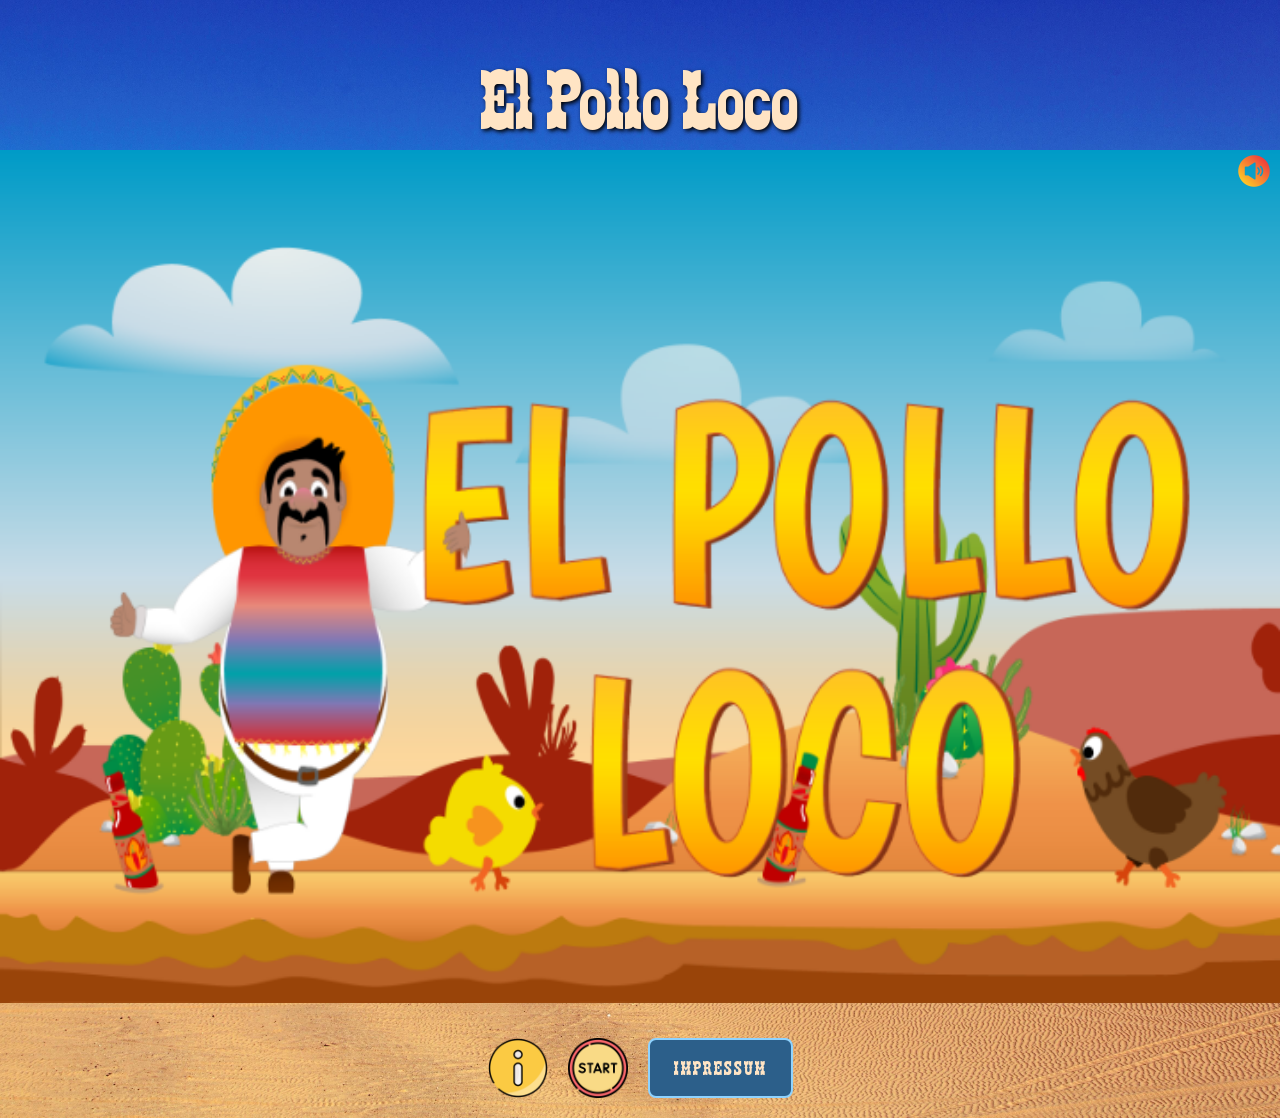
==== index.html @ 4a6bc921 "bugfixes mobile app;" ====
<!DOCTYPE html>
<html translate="no">

<head>
    <meta charset="UTF-8">
    <meta name="viewport" content="width=device-width, initial-scale=1.0">
    <title>El Pollo Loco - Let's Play!</title>
    <link rel="icon" type="image/png" href="./img/3_enemies_chicken/chicken_normal/1_walk/1_w.png" width:16px;>
    <link rel="stylesheet" href="style.css">
    <link rel="stylesheet" href="mobile_style.css">
    <script src="models/drawable-object.class.js"></script>
    <script src="models/status-bar.class.js"></script>
    <script src="models/world.class.js"></script>
    <script src="models/moveable-object.class.js"></script>
    <script src="models/collectable-objects.class.js"></script>
    <script src="models/character.class.js"></script>
    <script src="models/small-chicken.class.js"></script>
    <script src="models/chicken.class.js"></script>
    <script src="models/cloud.class.js"></script>
    <script src="models/background-object.class.js"></script>
    <script src="models/keyboard.class.js"></script>
    <script src="models/endboss.class.js"></script>
    <script src="models/throwable-object.class.js"></script>
    <script src="models/level.class.js"></script>
    <script src="models/screen.class.js"></script>
    <script src="models/audio.class.js"></script>
    <script src="level/level1.js"></script>
    <script src="js/game.js"></script>
    <script src="js/mobile_functions.js"></script>
</head>

<body onload="init()">
    <div id="rotate_overlay" class="rotate_overlay d_none">
        <p>Please rotate your device</p>
    </div>
    <div id="headline" class="headline">
        <h1>El Pollo Loco</h1>
    </div>
    <div id="game_container">

        <div id="canvas_wrapper">
            <canvas id="canvas" width="720" height="480">
            </canvas>
            <img id="fullscreen_btn" src="./icons/fullscreen.png" alt="Fullscreen" onclick="toggleFullscreen()">
            <img id="mute_btn_desktop" src="./icons/mute.png" alt="Mute" onclick="world.audio.toggleMute()">
            <div id="mobile_controls" class="d_none">
                <div id="mobile_top_right">
                    <img id="mute_btn" src="./icons/mute.png" alt="Mute" onclick="world.audio.toggleMute()">
                    <div id="menu_wrapper">
                        <img id="menu_btn" src="./icons/menu.png" alt="Menu" onclick="toggleMobileMenu(event)">
                        <!-- MOBILE MENU -->
                        <div id="mobile_menu" class="mobile_menu d_none">
                            <button onclick="continueGame()">
                                CONTINUE
                            </button>
                            <button onclick="restartGame()">
                                RESTART GAME
                            </button>
                            <button onclick="openModalGameDescriptionMobile()">
                                HOW TO PLAY
                            </button>
                            <button onclick="goBackToStartScreen()">
                                GO BACK TO START SCREEN
                            </button>
                        </div>
                    </div>
                </div>
                <div id="mobile_move_controls">
                    <img src="./icons/left-arrow.png" ontouchstart="keyboard.LEFT = true"
                        ontouchend="keyboard.LEFT = false">
                    <img src="./icons/right-arrow.png" ontouchstart="keyboard.RIGHT = true"
                        ontouchend="keyboard.RIGHT = false">
                </div>
                <div id="mobile_action_controls">
                    <img src="./icons/up-arrow.png" ontouchstart="keyboard.SPACE = true"
                        ontouchend="keyboard.SPACE = false">

                    <img src="./icons/throw.png" ontouchstart="keyboard.D = true" ontouchend="keyboard.D = false">
                </div>
            </div>
        </div>
        <!-- <div id="rotate_overlay_gameplay" class="rotate_overlay_gameplay d_none">
            <p>Please rotate your device</p>
        </div> -->
        <div id="overlay_mobile_game_description" class="overlay d_none"
            onclick="closeModal('overlay_mobile_game_description')">
            <div class="modal_game_description" onclick="event.stopPropagation()">
                <h2>How to Play</h2>
                <li>Use the arrow keys to move left and right.</li>
                <li>Press the Up-Button to jump.</li>
                <li>Jump on enemies to defeat them.</li>
                <li>Collect bottles for throwing them.</li>
                <li>Press the Hand-Button to throw a bottle to damage enemies.</li>
                <li>Collect coins to increase your score.</li>
                <li>Defeat the end boss to win the game.</li>
            </div>
        </div>
        <div id="game_description_mobile" class="game_description d_none">
        <img id="info" src="./icons/info.png" alt="Info Icon" ontouchstart="openModal('overlay')">
        <img id="start_game" src="./icons/start-button.png" alt="Start Game Icon" ontouchstart="startGameButton()">
        <button id="impressum_btn" ontouchstart="openModal('impressum_overlay')">IMPRESSUM</button>
    </div>
    </div>
    <div id="game_description" class="game_description">
        <img id="info" src="./icons/info.png" alt="Info Icon" onclick="openModal('overlay')">
        <img id="start_game" src="./icons/start-button.png" alt="Start Game Icon" onclick="startGameButton()">
        <button id="impressum_btn" onclick="openModal('impressum_overlay')">IMPRESSUM</button>
    </div>
    <div id="overlay" class="overlay d_none" onclick="closeModal('overlay')">
        <div class="modal_game_description" onclick="event.stopPropagation()">
            <h2>How to Play</h2>
            <li>Press the 'S' key to start the game.</li>
            <li>Use the arrow keys to move left and right.</li>
            <li>Press the spacebar to jump.</li>
            <li>Jump on enemies to defeat them.</li>
            <li>Collect bottles for throwing them.</li>
            <li>Press the 'D' key to throw a bottle to damage enemies.</li>
            <li>Collect coins to increase your score.</li>
            <li>Defeat the end boss to win the game.</li>
            <li>Press the 'P' key to pause the game.</li>
            <li>Press the 'ESC' key to leave and go back to start screen.</li>
        </div>
    </div>
    <div id="impressum_overlay" class="overlay d_none" onclick="closeModal('impressum_overlay')">
        <div class="modal_impressum" onclick="event.stopPropagation()">
            <div class="impressum">
                <h2>Impressum</h2>
                <br>
                <p>Angaben gemäß § 5 DDG</p>
                <br>
                <p><strong>Johanna Frühsommer</strong><br>
                    Kapuzinerstraße 31 <br>
                    80337 München <br>
                </p>
                <br>
                <p><strong>Kontakt:</strong> <br>
                    E-Mail: <a href='mailto:johanna.j.f@web.de'>johanna.j.f@web.de</a></br></p>
                <br>
                <p><strong>Bildnachweise:</strong><br>
                <p>Right/Left/Jump-icons <a target="_blank"
                        href="https://www.flaticon.com/de/suche?author_id=338&style_id=&type=standard&word=pfeil">by
                        IconMarketPK</a> <br>
                    <a target="_blank" href="https://icons8.com/icon/52134/close">Close</a> icon by <a target="_blank"
                        href="https://icons8.com">Icons8</a>
                </p>
            </div>
        </div>
    </div>

</body>

</html>
---- style.css ----
@font-face {
    font-family: 'zabars';
    src: url('fonts/zabars.ttf') format('truetype');
}

body {
    display: flex;
    flex-direction: column;
    align-items: center;
    background-image: url('img/falkenpost-desert-1654439.jpg');
    background-size: cover;
    background-repeat: no-repeat;
    background-position: center;
    color: bisque;
    font-family: 'zabars', sans-serif;
    min-height: 100dvh;
    margin: 0;
    box-sizing: border-box;
}

.headline {
    display: flex;
    justify-content: center;
    width: 100%;
    height: 150px;
}

h1 {
    padding-top:50px; 
    padding-bottom:20px; 
    font-size: 85px;
    font-weight: 100;
    initial-letter: 3px;
    text-shadow: 2px 2px 4px #000000;
    margin:0;
    
}

h2 {
    padding-top:10px; 
    padding-bottom:10px; 
    font-size: 35px;
    text-shadow: 1px 1px 2px #000000;
    font-weight: 100;
    initial-letter: 3px;
    font-family: zabars, sans-serif;
    margin:0;
}

canvas {
    background-color: black;
    display: block;
}

#canvas_wrapper {
    position: relative;
    display: inline-block;
}

.game_description {
    display: flex;
    justify-content: center;
    gap: 20px;
    margin-bottom: 20px;
    margin-top: 35px;
    height: 60px;
    
}

.game_description img {
    width: 60px;
    height: 60px;
    cursor: pointer;
}   

.overlay {
    position: fixed;
    inset: 0;
    background: rgba(0,0,0,0.5);
    display: flex;
    justify-content: center;
    /* align-items: center; */
    z-index: 999;
    padding-right: 50px;
    padding-left: 50px;
    padding-top: 50px;
    padding-bottom: 300px;
}

.modal_game_description {
    background-color:rgba(255, 228, 196, 0.9);
    padding: 30px;
    border-radius: 12px;
    color:bisque;
}

.modal_game_description h2 {
    text-shadow: 4px 3px 16px #000000;
  
}

.modal_game_description li {
    margin-top: 0;
    margin-bottom: 10px;
    font-family: 'Baloo 2', sans-serif;
    color: black;
    font-size: 18px;
}

.modal_impressum {
    background-color: rgba(255, 228, 196, 0.9);
    padding: 30px;
    border-radius: 12px;
    color: bisque;
    width: 90%;
    max-width: 800px;
    max-height: 90vh;
    overflow-y: auto;
    box-sizing: border-box;
}

#impressum_btn {
    background-color: #2c5f8a;
    color: bisque;
    border: none;
    border: 2px solid #8fd3ff;
    border-radius: 8px;
    padding: 10px 24px;
    font-family: 'zabars', sans-serif;
    font-size: 20px;
    letter-spacing: 2px;
    cursor: pointer;
    transition: background-color 0.2s ease,
                transform 0.2s ease;
}

#impressum_btn:hover {
    background-color: #3b79ad;
    transform: translateY(-2px);
}

#impressum_btn:active {
    transform: translateY(0);
}

#game_container {
    position: relative;
    display: flex;
    flex-direction: column;
    align-items: center;
    width: 100%; 
    box-sizing: border-box;
    /* flex: 1;
    min-height: 0; */
}

#game_container:fullscreen {
    width: 100vw;
    height: 100vh;
    display: flex;
    justify-content: center;
    align-items: center;
    background: black;
}

#game_container:fullscreen canvas {
    width: 100%;
    height: auto;
    max-width: 100vw;
    max-height: 100vh;
}

#fullscreen_btn {
    position: absolute;
    bottom: 10px;
    right: 6px;
    width: 32px;
    height: 32px;
    cursor: pointer;
    z-index: 100;
}

#fullscreen_btn {
    opacity: 0;
    transition: opacity 0.2s ease;
}

#mute_btn_desktop {
    position: absolute;
    top: 5px;
    right: 10px;
    width: 32px;
    height: 32px;
    cursor: pointer;
    z-index: 100;
}

#game_container:hover #fullscreen_btn {
    opacity: 1;
}

a {
    text-decoration: none;
    color: inherit;
    font-family: 'Baloo 2', sans-serif;
    font-size: 17px;
}

.impressum {
    max-width: 600px;
    margin: 50px auto;
    padding: 20px;
    background-color: rgba(0, 0, 0, 0.5); 
    color: bisque;
    border-radius: 10px;
    font-family:'Baloo 2', sans-serif;
}

.impressum p {
    margin: 0;
    line-height: 1.5;
    font-size: 16px;
}

.impressum a {
    margin: 0;
    line-height: 1.5;
    font-size: 16px;
    text-decoration: none;
}

.rotate_overlay {
    position: fixed;
    inset: 0;
    background: black;
    color: bisque;
    font-family: 'Baloo 2', sans-serif;
    display: flex;
    justify-content: center;
    align-items: center;
    font-size: 24px;
    z-index: 999999;
}

.rotate_overlay_gameplay {
    position: absolute;
    inset: 0;
    display: flex;
    justify-content: center;
    align-items: center;
    background: rgba(0, 0, 0, 0.92);
    color: bisque;
    font-family: 'Baloo 2', sans-serif;
    font-size: 32px;
    text-align: center;
    z-index: 999999;
    padding: 24px;
}

.d_none {
    display: none !important;
}

.no_scroll {
    overflow: hidden;
}

/* Smartphones */
@media only screen and (max-width: 740px) {
    canvas {
        width: 100%;
    }

    h1 {
        font-size: 50px; 
    }
}

/* Smartphones */ 
@media only screen and (max-height: 480px) {
    canvas {
        height: 100vh;
    }

    h1 {
        display:none; 
    }
}

@media (max-width: 740px) {
    #game_container {
        flex: 1 1 auto;
        min-height: 300px; /* wichtig für Stabilität */
    }
}
---- mobile_style.css ----
#mobile_controls {
    position: absolute;
    bottom: 20px;
    width: 100%;
    display: flex;
    justify-content: space-around;
    z-index: 9999;
    pointer-events: none;
    inset: 0;
}

#mobile_controls img {
    width: 50px;
    height: 50px;
    pointer-events: auto;
}

#mobile_top_right {
    position: absolute;
    top: 10px;
    right: 10px;
    display: flex;
    gap: 10px;
}

#mobile_move_controls {
    position: absolute;
    bottom: 20px;
    left: 40px;

    display: flex;
    gap: 25px;
}

#mobile_action_controls {
    position: absolute;
    bottom: 20px;
    right: 40px;
    display: flex;
    gap: 25px;
}

#menu_wrapper {
    position: relative;
}

/* Dropdown Menu */
.mobile_menu {
    position: absolute;
    top: 55px;
    right: 0;
    display: flex;
    flex-direction: column;
    gap: 8px;
    padding: 5px;
    background: rgba(0, 0, 0, 0.9);
    border-radius: 14px;
    min-width: 180px;
    z-index: 1000;
    pointer-events: auto;
}

.mobile_menu button {
    border: none;
    border-radius: 10px;
    padding: 12px;
    background: #562fe5;
    color: bisque;
    font-size: 16px;
    cursor: pointer;
}


#mobile_controls img {
    -webkit-touch-callout: none;
    -webkit-user-select: none;
    user-select: none;

    -webkit-user-drag: none;
}
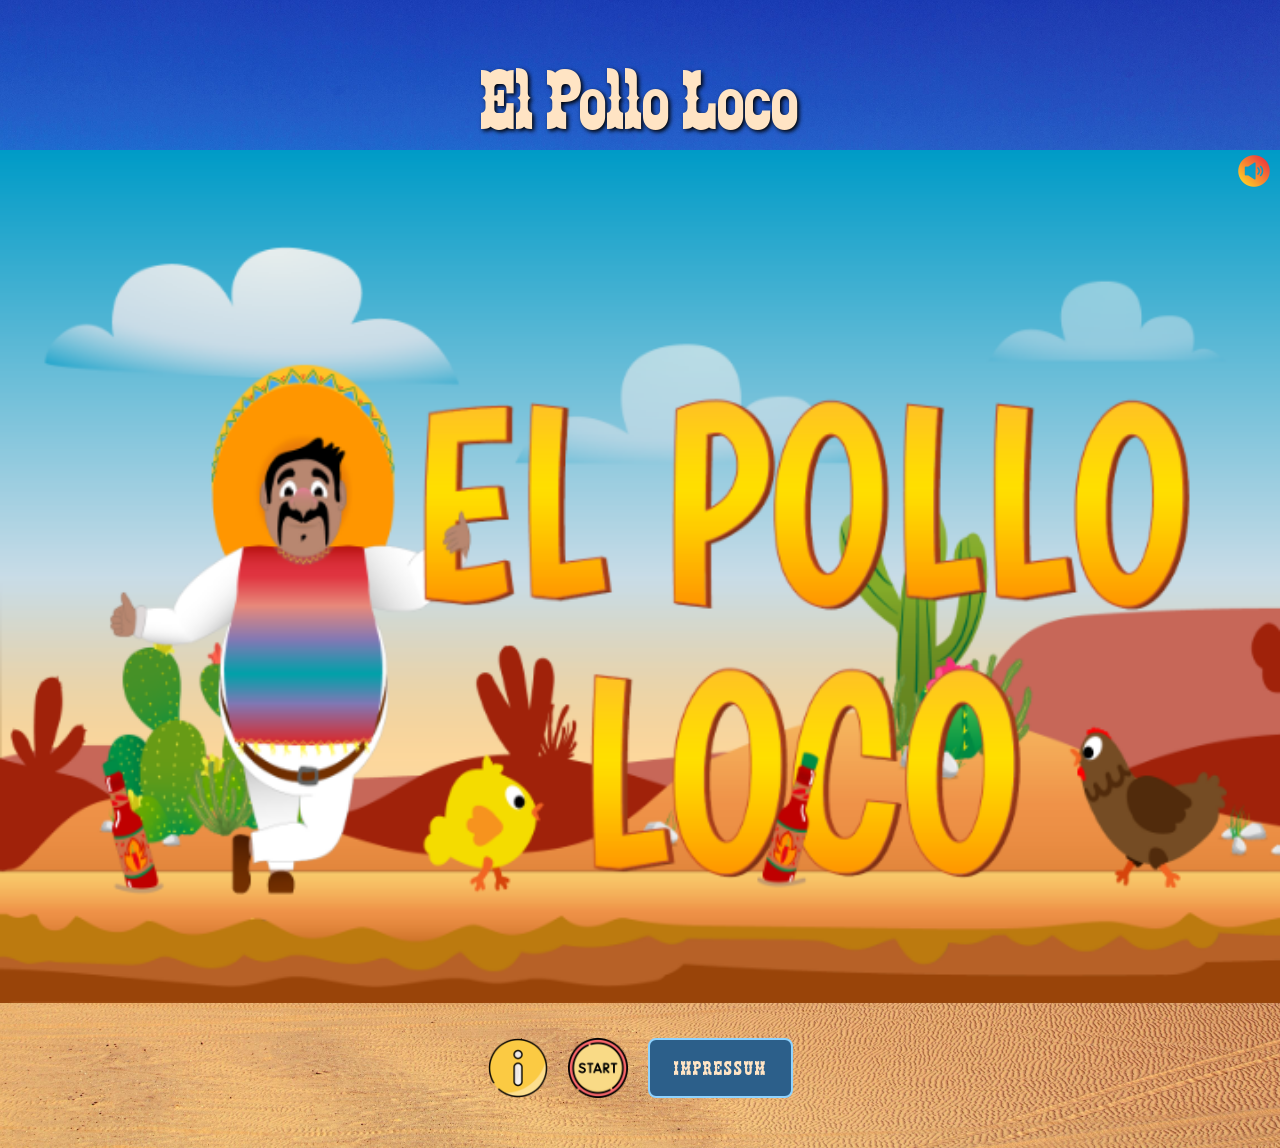
==== commit 6c39250e: "menu after winning/gameover" ====
--- a/index.html
+++ b/index.html
@@ -79,6 +79,10 @@
                 </div>
             </div>
         </div>
+        <div id="afterGameMenu" class="afterGameMenu d_none">
+            <button onclick="restartGameAfterEnding()">Restart</button>
+            <button onclick="goBackToStartScreenAfterEnding()">Go back to Start Screen</button>
+        </div>
         <!-- <div id="rotate_overlay_gameplay" class="rotate_overlay_gameplay d_none">
             <p>Please rotate your device</p>
         </div> -->
@@ -96,16 +100,17 @@
             </div>
         </div>
         <div id="game_description_mobile" class="game_description d_none">
-        <img id="info" src="./icons/info.png" alt="Info Icon" ontouchstart="openModal('overlay')">
-        <img id="start_game" src="./icons/start-button.png" alt="Start Game Icon" ontouchstart="startGameButton()">
-        <button id="impressum_btn" ontouchstart="openModal('impressum_overlay')">IMPRESSUM</button>
+            <img id="info" src="./icons/info.png" alt="Info Icon" ontouchstart="openModal('overlay')">
+            <img id="start_game" src="./icons/start-button.png" alt="Start Game Icon" ontouchstart="startGameButton()">
+            <button id="impressum_btn" ontouchstart="openModal('impressum_overlay')">IMPRESSUM</button>
+        </div>
+        <div id="game_description" class="game_description">
+            <img id="info" src="./icons/info.png" alt="Info Icon" onclick="openModal('overlay')">
+            <img id="start_game" src="./icons/start-button.png" alt="Start Game Icon" onclick="startGameButton()">
+            <button id="impressum_btn" onclick="openModal('impressum_overlay')">IMPRESSUM</button>
+        </div>
     </div>
-    </div>
-    <div id="game_description" class="game_description">
-        <img id="info" src="./icons/info.png" alt="Info Icon" onclick="openModal('overlay')">
-        <img id="start_game" src="./icons/start-button.png" alt="Start Game Icon" onclick="startGameButton()">
-        <button id="impressum_btn" onclick="openModal('impressum_overlay')">IMPRESSUM</button>
-    </div>
+
     <div id="overlay" class="overlay d_none" onclick="closeModal('overlay')">
         <div class="modal_game_description" onclick="event.stopPropagation()">
             <h2>How to Play</h2>
--- a/style.css
+++ b/style.css
@@ -61,7 +61,7 @@
     display: flex;
     justify-content: center;
     gap: 20px;
-    margin-bottom: 20px;
+    margin-bottom: 50px;
     margin-top: 35px;
     height: 60px;
     
@@ -79,12 +79,10 @@
     background: rgba(0,0,0,0.5);
     display: flex;
     justify-content: center;
+    align-items: center;
     /* align-items: center; */
     z-index: 999;
-    padding-right: 50px;
-    padding-left: 50px;
-    padding-top: 50px;
-    padding-bottom: 300px;
+   padding: 5vh 5vw;
 }
 
 .modal_game_description {
@@ -92,6 +90,9 @@
     padding: 30px;
     border-radius: 12px;
     color:bisque;
+    width: min(800px, 90vw);
+    max-height: 80vh;
+    overflow-y: auto;
 }
 
 .modal_game_description h2 {
@@ -229,6 +230,37 @@
     text-decoration: none;
 }
 
+.afterGameMenu {
+    position:absolute;
+    /* inset:0; */
+    background: rgba(0, 0, 0, 0.92);
+    color: bisque;
+    font-family: 'Baloo 2', sans-serif;
+    display: flex;
+    flex-direction: column;
+    justify-content: center;
+    align-items: center;
+    font-size: 32px;
+    z-index: 999999;
+    border-radius: 10px;
+    gap: 20px;
+    height:50%;
+    width: 50%;
+    top: 0;
+    left: 50%;
+    transform: translateX(-50%);
+}
+
+.afterGameMenu button {
+    border: none;
+    border-radius: 10px;
+    padding: 12px;
+    background: #562fe5;
+    color: bisque;
+    font-size: 20px;
+    cursor: pointer;
+}
+
 .rotate_overlay {
     position: fixed;
     inset: 0;
@@ -242,7 +274,7 @@
     z-index: 999999;
 }
 
-.rotate_overlay_gameplay {
+/* .rotate_overlay_gameplay {
     position: absolute;
     inset: 0;
     display: flex;
@@ -255,7 +287,7 @@
     text-align: center;
     z-index: 999999;
     padding: 24px;
-}
+} */
 
 .d_none {
     display: none !important;
--- a/mobile_style.css
+++ b/mobile_style.css
@@ -1,6 +1,6 @@
 #mobile_controls {
     position: absolute;
-    bottom: 20px;
+    bottom: 10px;
     width: 100%;
     display: flex;
     justify-content: space-around;
@@ -25,7 +25,7 @@
 
 #mobile_move_controls {
     position: absolute;
-    bottom: 20px;
+    bottom: 3px;
     left: 40px;
 
     display: flex;
@@ -34,7 +34,7 @@
 
 #mobile_action_controls {
     position: absolute;
-    bottom: 20px;
+    bottom: 3px;
     right: 40px;
     display: flex;
     gap: 25px;
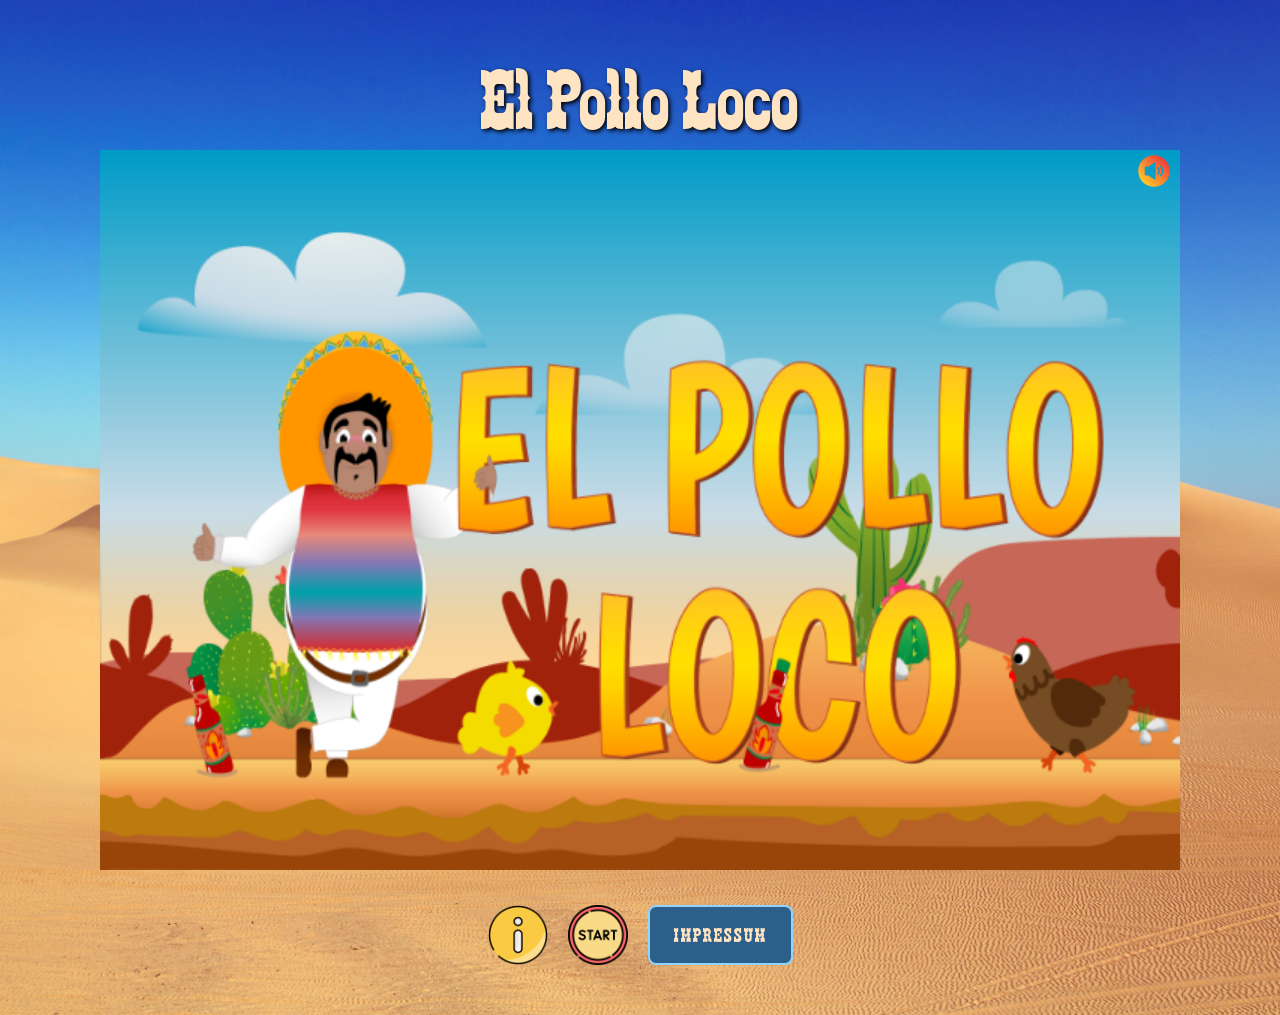
==== commit 74c76b38: "adjustments jump animation; shorter world js; + world.collisions + condition" ====
--- a/index.html
+++ b/index.html
@@ -10,6 +10,8 @@
     <link rel="stylesheet" href="mobile_style.css">
     <script src="models/drawable-object.class.js"></script>
     <script src="models/status-bar.class.js"></script>
+    <script src="models/world.condition.js"></script>
+    <script src="models/world.colllision.js"></script>
     <script src="models/world.class.js"></script>
     <script src="models/moveable-object.class.js"></script>
     <script src="models/collectable-objects.class.js"></script>
@@ -131,7 +133,7 @@
             <div class="impressum">
                 <h2>Impressum</h2>
                 <br>
-                <p>Angaben gemäß § 5 DDG</p>
+                <p><strong>Angaben gemäß § 5 DDG</strong></p>
                 <br>
                 <p><strong>Johanna Frühsommer</strong><br>
                     Kapuzinerstraße 31 <br>
@@ -142,11 +144,19 @@
                     E-Mail: <a href='mailto:johanna.j.f@web.de'>johanna.j.f@web.de</a></br></p>
                 <br>
                 <p><strong>Bildnachweise:</strong><br>
-                <p>Right/Left/Jump-icons <a target="_blank"
+                <p>Right&Leftarrowicons <a target="_blank"
                         href="https://www.flaticon.com/de/suche?author_id=338&style_id=&type=standard&word=pfeil">by
-                        IconMarketPK</a> <br>
-                    <a target="_blank" href="https://icons8.com/icon/52134/close">Close</a> icon by <a target="_blank"
-                        href="https://icons8.com">Icons8</a>
+                        Tanjil Arafat</a> <br>
+                <p>Hand-Icon <a target="_blank"
+                        href="https://www.flaticon.com/free-icon/hand_11668985?term=hand&page=1&position=32&origin=search&related_id=11668985">by
+                        heisenberg_jr</a> <br>
+                <p>Info-Icon <a target="_blank"
+                        href="https://www.flaticon.com/free-icon/info_14849164?term=info&page=1&position=65&origin=search&related_id=14849164">by
+                        Vector Squad</a> <br>
+                <p>Start-Icon <a target="_blank"
+                        href="https://www.flaticon.com/free-icon/start-button_6348220?term=start&page=1&position=41&origin=search&related_id=6348220">by
+                        Freepik</a> <br>
+                
                 </p>
             </div>
         </div>
--- a/style.css
+++ b/style.css
@@ -112,7 +112,6 @@
     background-color: rgba(255, 228, 196, 0.9);
     padding: 30px;
     border-radius: 12px;
-    color: bisque;
     width: 90%;
     max-width: 800px;
     max-height: 90vh;
@@ -244,8 +243,6 @@
     z-index: 999999;
     border-radius: 10px;
     gap: 20px;
-    height:50%;
-    width: 50%;
     top: 0;
     left: 50%;
     transform: translateX(-50%);
@@ -257,7 +254,7 @@
     padding: 12px;
     background: #562fe5;
     color: bisque;
-    font-size: 20px;
+    font-size: 26px;
     cursor: pointer;
 }
 
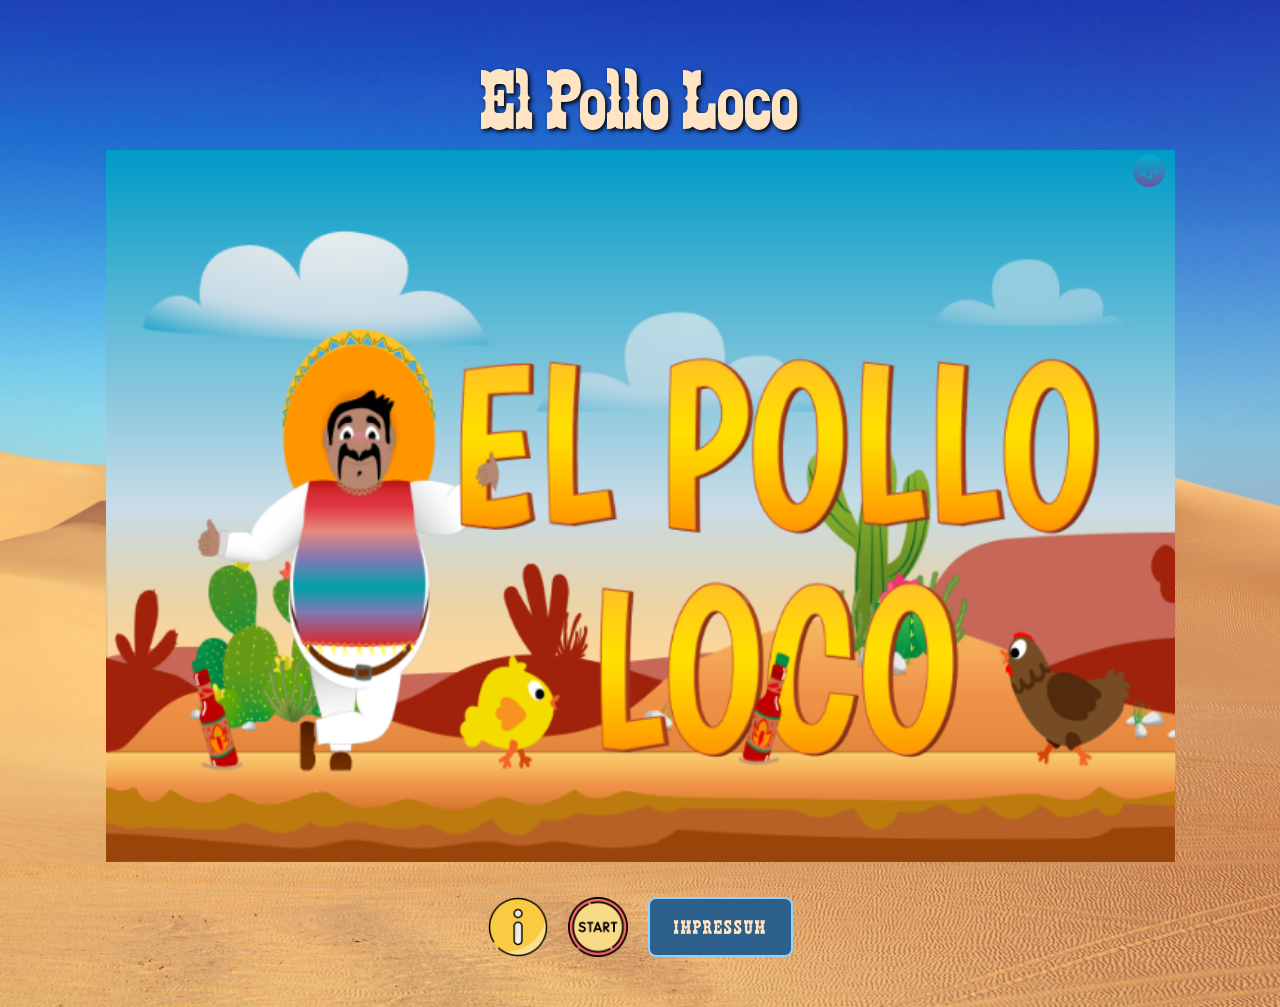
==== commit 309c487e: "small adjustments" ====
--- a/index.html
+++ b/index.html
@@ -8,6 +8,7 @@
     <link rel="icon" type="image/png" href="./img/3_enemies_chicken/chicken_normal/1_walk/1_w.png" width:16px;>
     <link rel="stylesheet" href="style.css">
     <link rel="stylesheet" href="mobile_style.css">
+    <script src="models/audio.class.js"></script>
     <script src="models/drawable-object.class.js"></script>
     <script src="models/status-bar.class.js"></script>
     <script src="models/world.condition.js"></script>
@@ -25,7 +26,6 @@
     <script src="models/throwable-object.class.js"></script>
     <script src="models/level.class.js"></script>
     <script src="models/screen.class.js"></script>
-    <script src="models/audio.class.js"></script>
     <script src="level/level1.js"></script>
     <script src="js/game.js"></script>
     <script src="js/mobile_functions.js"></script>
@@ -92,13 +92,18 @@
             onclick="closeModal('overlay_mobile_game_description')">
             <div class="modal_game_description" onclick="event.stopPropagation()">
                 <h2>How to Play</h2>
-                <li>Use the arrow keys to move left and right.</li>
-                <li>Press the Up-Button to jump.</li>
+                <li>Press the <strong>'S'</strong> key to start the game.</li>
+                <li>Use the <strong>arrow keys</strong> to move left and right.</li>
+                <li>Press the <strong>spacebar</strong> to jump.</li>
                 <li>Jump on enemies to defeat them.</li>
                 <li>Collect bottles for throwing them.</li>
-                <li>Press the Hand-Button to throw a bottle to damage enemies.</li>
+                <li>There are <strong>7 bottles</strong> in the game. Use them wisely! You`ll need some for the end
+                    boss.</li>
+                <li>Press the <strong>'D'</strong> key to throw a bottle to damage enemies.</li>
                 <li>Collect coins to increase your score.</li>
                 <li>Defeat the end boss to win the game.</li>
+                <li>Press the <strong>'P'</strong> key to pause the game.</li>
+                <li>Press the <strong>'ESC'</strong> key to leave and go back to start screen.</li>
             </div>
         </div>
         <div id="game_description_mobile" class="game_description d_none">
@@ -116,16 +121,18 @@
     <div id="overlay" class="overlay d_none" onclick="closeModal('overlay')">
         <div class="modal_game_description" onclick="event.stopPropagation()">
             <h2>How to Play</h2>
-            <li>Press the 'S' key to start the game.</li>
-            <li>Use the arrow keys to move left and right.</li>
-            <li>Press the spacebar to jump.</li>
+            <li>Press the <strong>'S'</strong> key to start the game.</li>
+            <li>Use the <strong>arrow keys</strong> to move left and right.</li>
+            <li>Press the <strong>spacebar</strong> to jump.</li>
             <li>Jump on enemies to defeat them.</li>
             <li>Collect bottles for throwing them.</li>
-            <li>Press the 'D' key to throw a bottle to damage enemies.</li>
+            <li>There are <strong>7 bottles</strong> in the game. Use them wisely! You`ll need some for the end boss.
+            </li>
+            <li>Press the <strong>'D'</strong> key to throw a bottle to damage enemies.</li>
             <li>Collect coins to increase your score.</li>
             <li>Defeat the end boss to win the game.</li>
-            <li>Press the 'P' key to pause the game.</li>
-            <li>Press the 'ESC' key to leave and go back to start screen.</li>
+            <li>Press the <strong>'P'</strong> key to pause the game.</li>
+            <li>Press the <strong>'ESC'</strong> key to leave and go back to start screen.</li>
         </div>
     </div>
     <div id="impressum_overlay" class="overlay d_none" onclick="closeModal('impressum_overlay')">
@@ -156,7 +163,7 @@
                 <p>Start-Icon <a target="_blank"
                         href="https://www.flaticon.com/free-icon/start-button_6348220?term=start&page=1&position=41&origin=search&related_id=6348220">by
                         Freepik</a> <br>
-                
+
                 </p>
             </div>
         </div>
--- a/style.css
+++ b/style.css
@@ -271,21 +271,6 @@
     z-index: 999999;
 }
 
-/* .rotate_overlay_gameplay {
-    position: absolute;
-    inset: 0;
-    display: flex;
-    justify-content: center;
-    align-items: center;
-    background: rgba(0, 0, 0, 0.92);
-    color: bisque;
-    font-family: 'Baloo 2', sans-serif;
-    font-size: 32px;
-    text-align: center;
-    z-index: 999999;
-    padding: 24px;
-} */
-
 .d_none {
     display: none !important;
 }
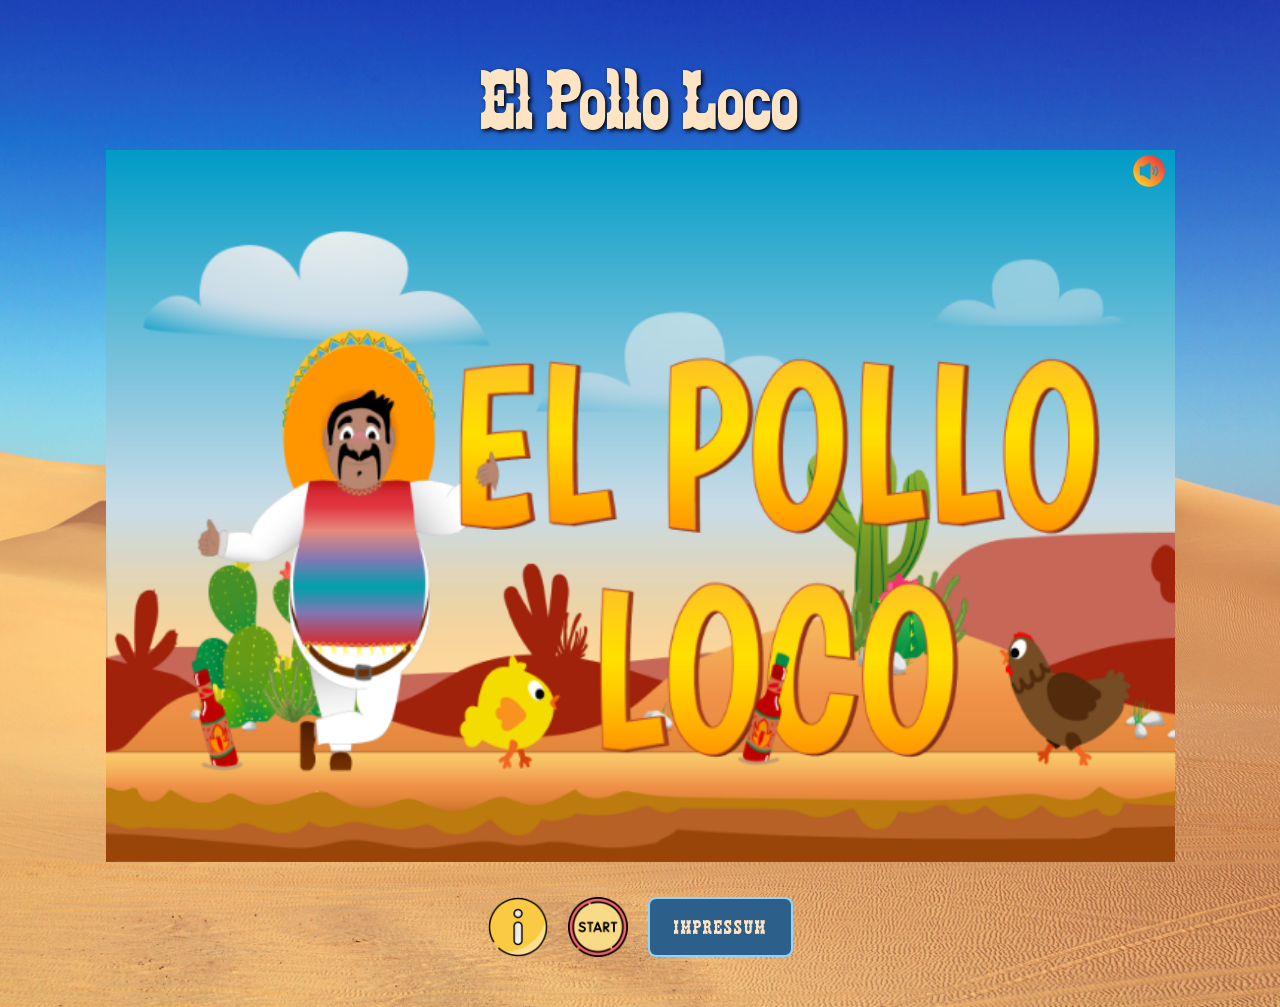
==== commit d59b28e7: "bugfix bottles; hide startbutton" ====
--- a/index.html
+++ b/index.html
@@ -69,13 +69,13 @@
                 </div>
                 <div id="mobile_move_controls">
                     <img src="./icons/left-arrow.png" ontouchstart="keyboard.LEFT = true"
-                        ontouchend="keyboard.LEFT = false">
+                        ontouchend="keyboard.LEFT = false" ontouchcancel="keyboard.LEFT = false">
                     <img src="./icons/right-arrow.png" ontouchstart="keyboard.RIGHT = true"
-                        ontouchend="keyboard.RIGHT = false">
+                        ontouchend="keyboard.RIGHT = false" ontouchcancel="keyboard.RIGHT = false">
                 </div>
                 <div id="mobile_action_controls">
                     <img src="./icons/up-arrow.png" ontouchstart="keyboard.SPACE = true"
-                        ontouchend="keyboard.SPACE = false">
+                        ontouchend="keyboard.SPACE = false" ontouchcancel="keyboard.SPACE = false">
 
                     <img src="./icons/throw.png" ontouchstart="keyboard.D = true" ontouchend="keyboard.D = false">
                 </div>
@@ -109,7 +109,7 @@
         <div id="game_description_mobile" class="game_description d_none">
             <img id="info" src="./icons/info.png" alt="Info Icon" ontouchstart="openModal('overlay')">
             <img id="start_game" src="./icons/start-button.png" alt="Start Game Icon" ontouchstart="startGameButton()">
-            <button id="impressum_btn" ontouchstart="openModal('impressum_overlay')">IMPRESSUM</button>
+            <button id="impressum_btn" ontouchstart="openModal('impressum_overlay')" >IMPRESSUM</button>
         </div>
         <div id="game_description" class="game_description">
             <img id="info" src="./icons/info.png" alt="Info Icon" onclick="openModal('overlay')">
--- a/style.css
+++ b/style.css
@@ -279,7 +279,6 @@
     overflow: hidden;
 }
 
-/* Smartphones */
 @media only screen and (max-width: 740px) {
     canvas {
         width: 100%;
@@ -290,7 +289,6 @@
     }
 }
 
-/* Smartphones */ 
 @media only screen and (max-height: 480px) {
     canvas {
         height: 100vh;
--- a/mobile_style.css
+++ b/mobile_style.css
@@ -44,7 +44,6 @@
     position: relative;
 }
 
-/* Dropdown Menu */
 .mobile_menu {
     position: absolute;
     top: 55px;
@@ -70,11 +69,18 @@
     cursor: pointer;
 }
 
-
 #mobile_controls img {
     -webkit-touch-callout: none;
     -webkit-user-select: none;
     user-select: none;
+    -webkit-user-drag: none;
+}
 
-    -webkit-user-drag: none;
+#mobile_move_controls img {
+    touch-action: none;
+}
+
+#game_description_mobile img,
+#game_description_mobile button {
+    touch-action: manipulation;
 }
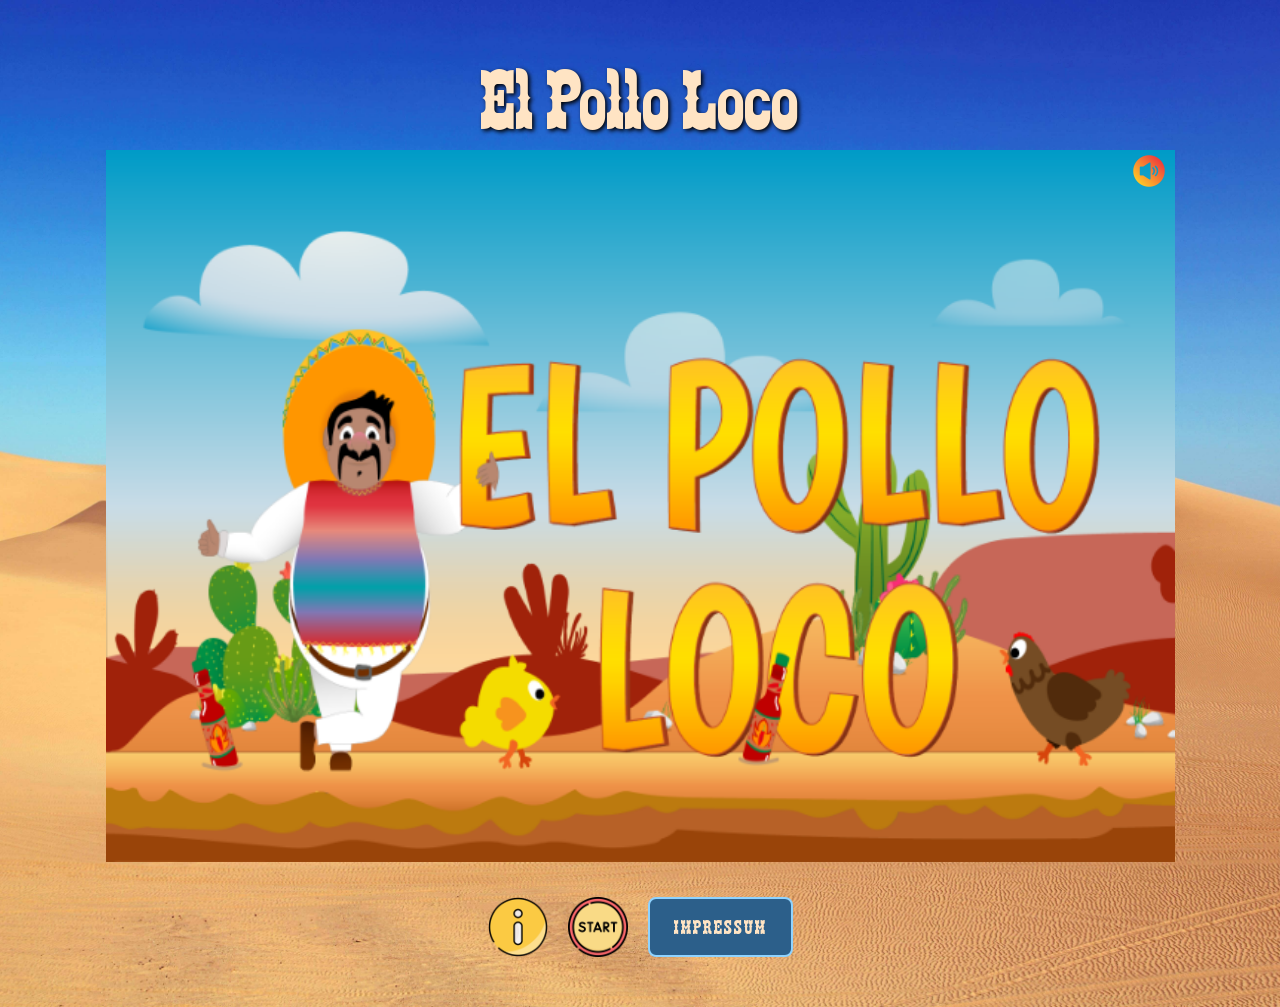
==== commit 00abfb91: "optimize bottle collect" ====
--- a/index.html
+++ b/index.html
@@ -16,6 +16,7 @@
     <script src="models/world.class.js"></script>
     <script src="models/moveable-object.class.js"></script>
     <script src="models/collectable-objects.class.js"></script>
+    <script src="models/bottle.class.js"></script>
     <script src="models/character.class.js"></script>
     <script src="models/small-chicken.class.js"></script>
     <script src="models/chicken.class.js"></script>
@@ -107,14 +108,14 @@
             </div>
         </div>
         <div id="game_description_mobile" class="game_description d_none">
-            <img id="info" src="./icons/info.png" alt="Info Icon" ontouchstart="openModal('overlay')">
+            <img id="info" src="./icons/info.png" alt="Info Icon" ontouchstart="openModal('overlay', event)">
             <img id="start_game" src="./icons/start-button.png" alt="Start Game Icon" ontouchstart="startGameButton()">
-            <button id="impressum_btn" ontouchstart="openModal('impressum_overlay')" >IMPRESSUM</button>
+            <button id="impressum_btn" ontouchstart="openModal('impressum_overlay', event)" >IMPRESSUM</button>
         </div>
         <div id="game_description" class="game_description">
-            <img id="info" src="./icons/info.png" alt="Info Icon" onclick="openModal('overlay')">
+            <img id="info" src="./icons/info.png" alt="Info Icon" onclick="openModal('overlay', event)">
             <img id="start_game" src="./icons/start-button.png" alt="Start Game Icon" onclick="startGameButton()">
-            <button id="impressum_btn" onclick="openModal('impressum_overlay')">IMPRESSUM</button>
+            <button id="impressum_btn" onclick="openModal('impressum_overlay', event)">IMPRESSUM</button>
         </div>
     </div>
 
--- a/style.css
+++ b/style.css
@@ -7,7 +7,7 @@
     display: flex;
     flex-direction: column;
     align-items: center;
-    background-image: url('img/falkenpost-desert-1654439.jpg');
+    background-image: url('img/desert.jpg');
     background-size: cover;
     background-repeat: no-repeat;
     background-position: center;
